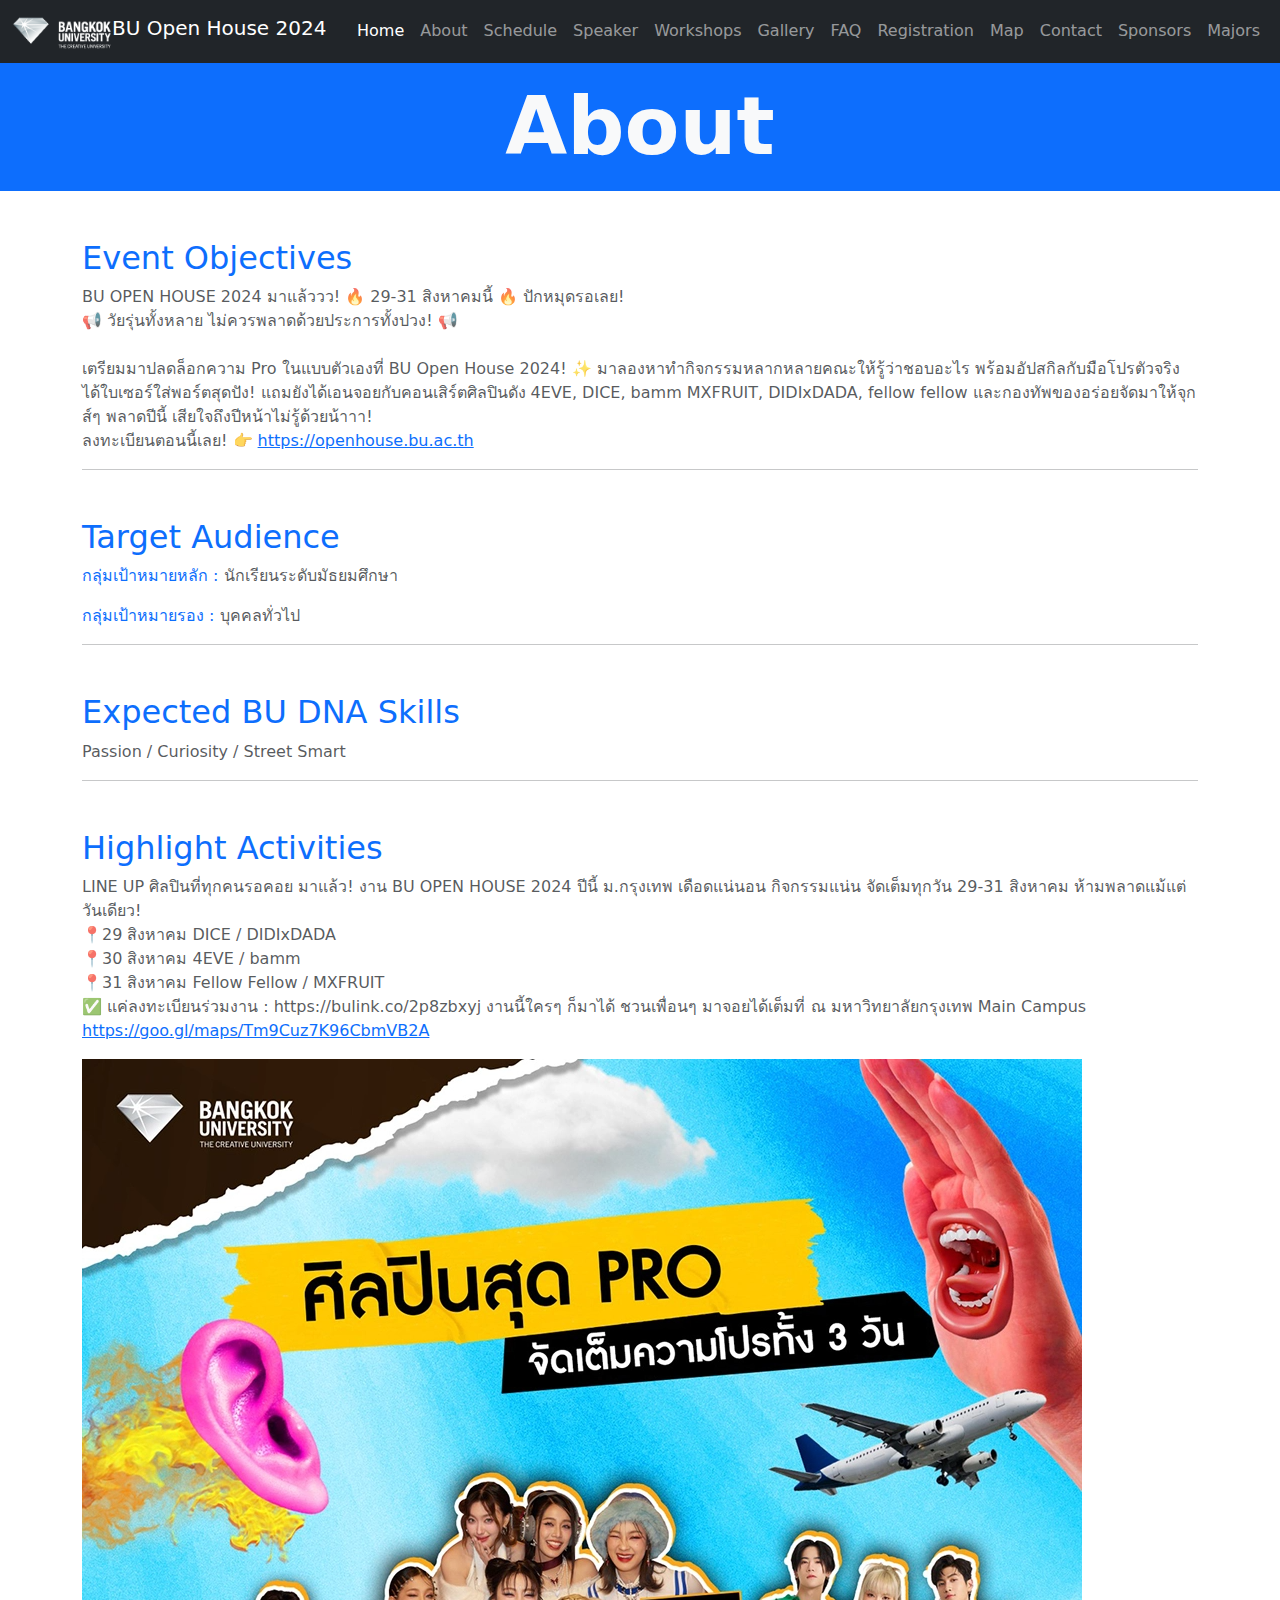
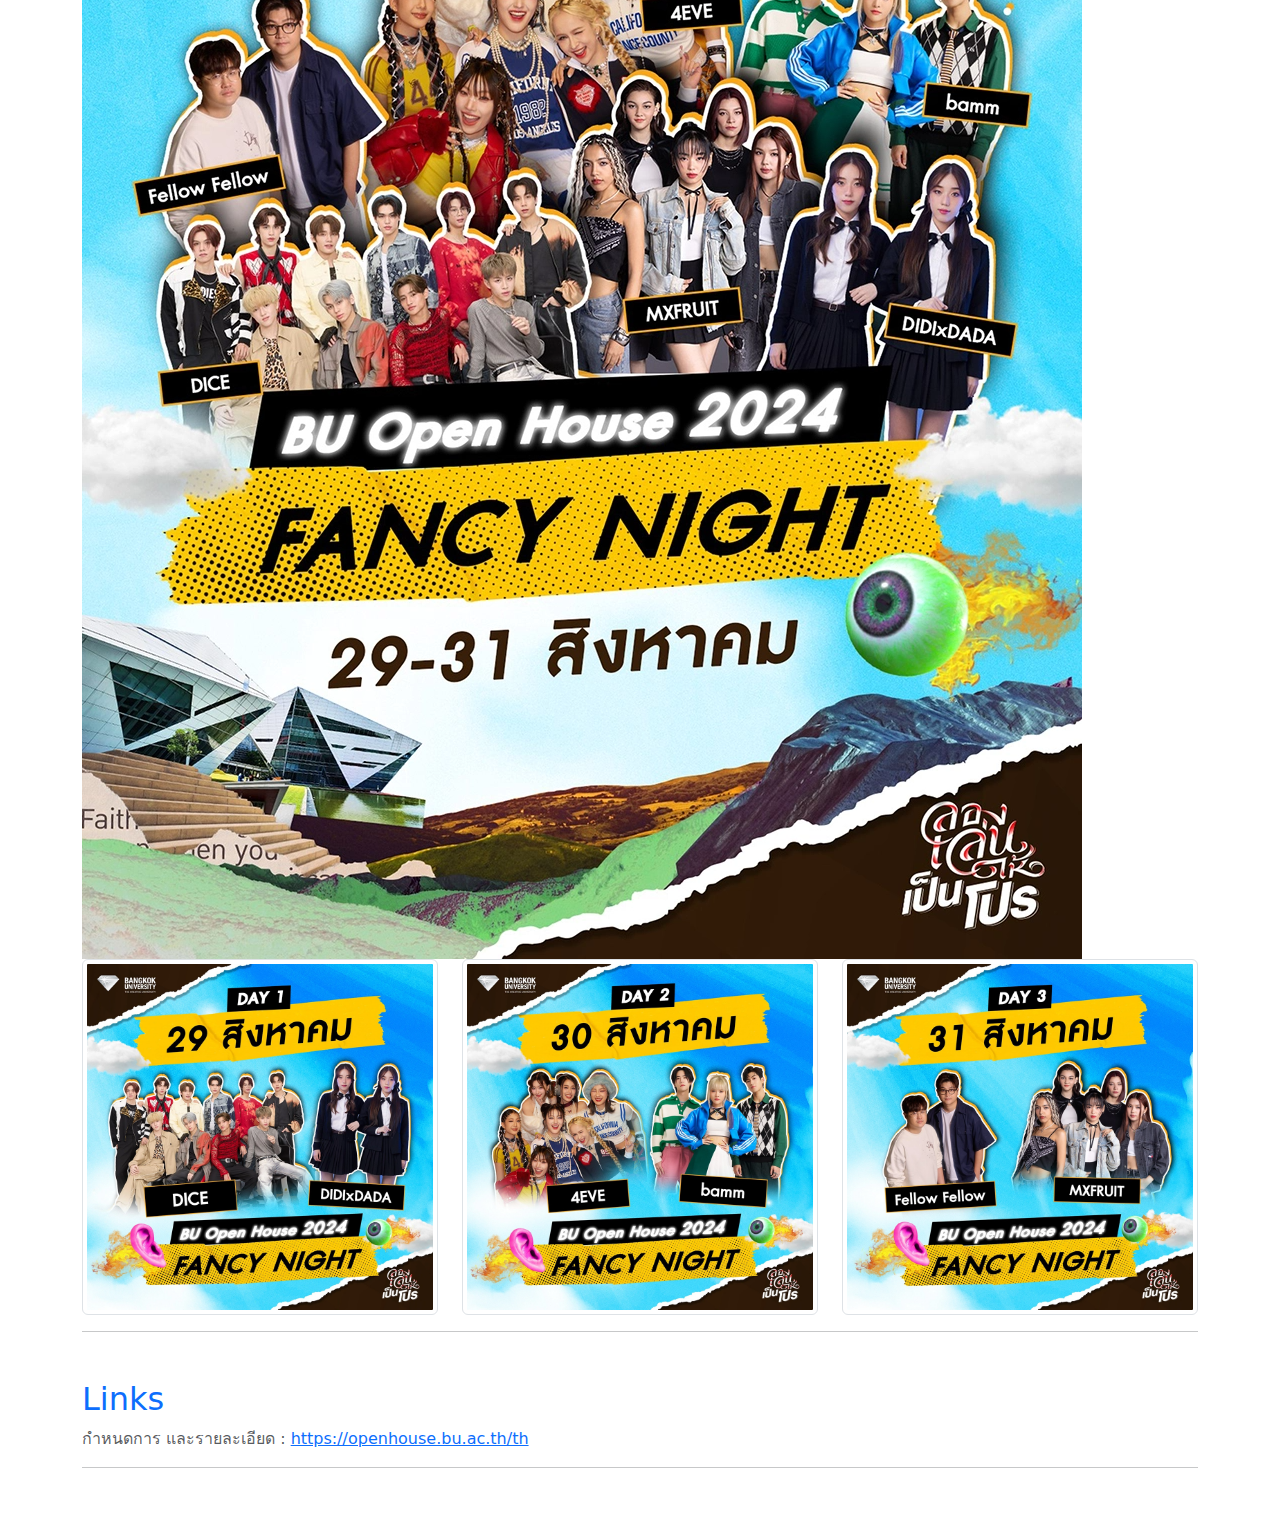
==== about.html @ 358dcdcd "finished!" ====
<!DOCTYPE html>
<html lang="en">

<head>
  <meta charset="utf-8" />
  <meta name="viewport" content="width=device-width, initial-scale=1" />
  <title>About</title>
  <link href="https://cdn.jsdelivr.net/npm/bootstrap@5.3.3/dist/css/bootstrap.min.css" rel="stylesheet"
    integrity="sha384-QWTKZyjpPEjISv5WaRU9OFeRpok6YctnYmDr5pNlyT2bRjXh0JMhjY6hW+ALEwIH" crossorigin="anonymous" />
</head>
<body">
  <script src="https://cdn.jsdelivr.net/npm/bootstrap@5.3.3/dist/js/bootstrap.bundle.min.js"
    integrity="sha384-YvpcrYf0tY3lHB60NNkmXc5s9fDVZLESaAA55NDzOxhy9GkcIdslK1eN7N6jIeHz"
    crossorigin="anonymous"></script>

  <!-- Navbar -->
  <nav class="navbar navbar-expand-lg navbar-dark bg-dark sticky-top">
    <div class="container-fluid">
      <a class="navbar-brand" href="index.html">
        <img src="Images/logo_bu.png" alt="Logo" width="100" class="d-inline-block align-text-top" />BU Open House
        2024</a>
      <button class="navbar-toggler" type="button" data-bs-toggle="collapse" data-bs-target="#navbarNav"
        aria-controls="navbarNav" aria-expanded="false" aria-label="Toggle navigation">
        <span class="navbar-toggler-icon"></span>
      </button>
      <div class="collapse navbar-collapse" id="navbarNav">
        <ul class="navbar-nav ms-auto">
          <li class="nav-item">
            <a class="nav-link active" href="index.html">Home</a>
          </li>
          <li class="nav-item">
            <a class="nav-link" href="about.html">About</a>
          </li>
          <li class="nav-item">
            <a class="nav-link" href="schedu_page.html">Schedule</a>
          </li>
          <li class="nav-item">
            <a class="nav-link" href="Speaker.html">Speaker</a>
          </li>
          <li class="nav-item">
            <a class="nav-link" href="workshops.html">Workshops</a>
          </li>
          <li class="nav-item">
            <a class="nav-link" href="gallery_page.html">Gallery</a>
          </li>
          <li class="nav-item">
            <a class="nav-link" href="FAQ.html">FAQ</a>
          </li>
          <li class="nav-item">
            <a class="nav-link" href="Registration.html">Registration</a>
          </li>
          <li class="nav-item">
            <a class="nav-link" href="map_page.html">Map</a>
          </li>
          <li class="nav-item">
            <a class="nav-link" href="contact.html">Contact</a>
          </li>
          <li class="nav-item">
            <a class="nav-link" href="spon_page.html">Sponsors</a>
          </li>
          <li class="nav-item">
            <a class="nav-link" href="Major.html">Majors</a>
          </li>
        </ul>
      </div>
    </div>
  </nav>

  <!-- Header -->
  <header class="text-center">
    <div class="container-fluid bg-primary">
      <h1 class="display-1 fw-bold p-3 text-light">About</h1>
    </div>
  </header>

  <!-- Event Objectives Section -->
  <section class="container my-5">
    <h2 class="text-primary">Event Objectives</h2>
    <p class="text-muted">
      BU OPEN HOUSE 2024 มาแล้ววว! 🔥 29-31 สิงหาคมนี้ 🔥 ปักหมุดรอเลย!<br>
      📢 วัยรุ่นทั้งหลาย ไม่ควรพลาดด้วยประการทั้งปวง! 📢
      <br><br>
      เตรียมมาปลดล็อกความ Pro ในแบบตัวเองที่ BU Open House 2024! ✨
      มาลองหาทำกิจกรรมหลากหลายคณะให้รู้ว่าชอบอะไร พร้อมอัปสกิลกับมือโปรตัวจริง ได้ใบเซอร์ใส่พอร์ตสุดปัง!
      แถมยังได้เอนจอยกับคอนเสิร์ตศิลปินดัง 4EVE, DICE, bamm MXFRUIT, DIDIxDADA, fellow fellow
      และกองทัพของอร่อยจัดมาให้จุกส์ๆ
      พลาดปีนี้ เสียใจถึงปีหน้าไม่รู้ด้วยน้าาา! <br>ลงทะเบียนตอนนี้เลย! 👉 <a
        href="https://openhouse.bu.ac.th">https://openhouse.bu.ac.th</a>
    </p>
    <hr>
  </section>
  <!-- Target Audience Section -->
  <section class="container my-5">
    <h2 class="text-primary">Target Audience</h2>
    <p class="text-primary">กลุ่มเป้าหมายหลัก :<span class="text-muted"> นักเรียนระดับมัธยมศึกษา</span></p>
    <p class="text-primary">กลุ่มเป้าหมายรอง :<span class="text-muted"> บุคคลทั่วไป</span></p>
    <hr>
  </section>

  <!-- Expected BU DNA Skills Section -->
  <section class="container my-5">
    <h2 class="text-primary">Expected BU DNA Skills</h2>
    <p class="text-muted">Passion / Curiosity / Street Smart</p>
    <hr>
  </section>

  <!-- Highlight Activities Section -->
  <section class="container my-5">
    <h2 class="text-primary">Highlight Activities</h2>
    <p class="text-muted">LINE UP ศิลปินที่ทุกคนรอคอย มาแล้ว! งาน BU OPEN HOUSE 2024 ปีนี้ ม.กรุงเทพ เดือดแน่นอน
      กิจกรรมแน่น จัดเต็มทุกวัน 29-31 สิงหาคม ห้ามพลาดแม้แต่วันเดียว!
      <br>📍29 สิงหาคม DICE / DIDIxDADA
      <br>📍30 สิงหาคม 4EVE / bamm
      <br>📍31 สิงหาคม Fellow Fellow / MXFRUIT
      <br>✅ แค่ลงทะเบียนร่วมงาน : https://bulink.co/2p8zbxyj
      งานนี้ใครๆ ก็มาได้ ชวนเพื่อนๆ มาจอยได้เต็มที่
      ณ มหาวิทยาลัยกรุงเทพ Main Campus
      <a href="https://goo.gl/maps/Tm9Cuz7K96CbmVB2A">https://goo.gl/maps/Tm9Cuz7K96CbmVB2A</a>
    </p>
    <img src="Images/Con1.png" class="img-fluid">
    <div class="row">
      <div class="col">
        <img src="Images/Con2.png" class="img-thumbnail">
      </div>
      <div class="col">
        <img src="Images/Con3.png" class="img-thumbnail">
      </div>
      <div class="col">
        <img src="Images/Con4.png" class="img-thumbnail">
      </div>
    </div>
    <hr>
  </section>

  <!-- Link Section -->
  <section class="container my-5">
    <h2 class="text-primary">Links</h2>
    <p class="text-muted">กำหนดการ และรายละเอียด : <a
        href="https://openhouse.bu.ac.th/th">https://openhouse.bu.ac.th/th</a></p>
    <hr>
  </section>

  </body>

</html>
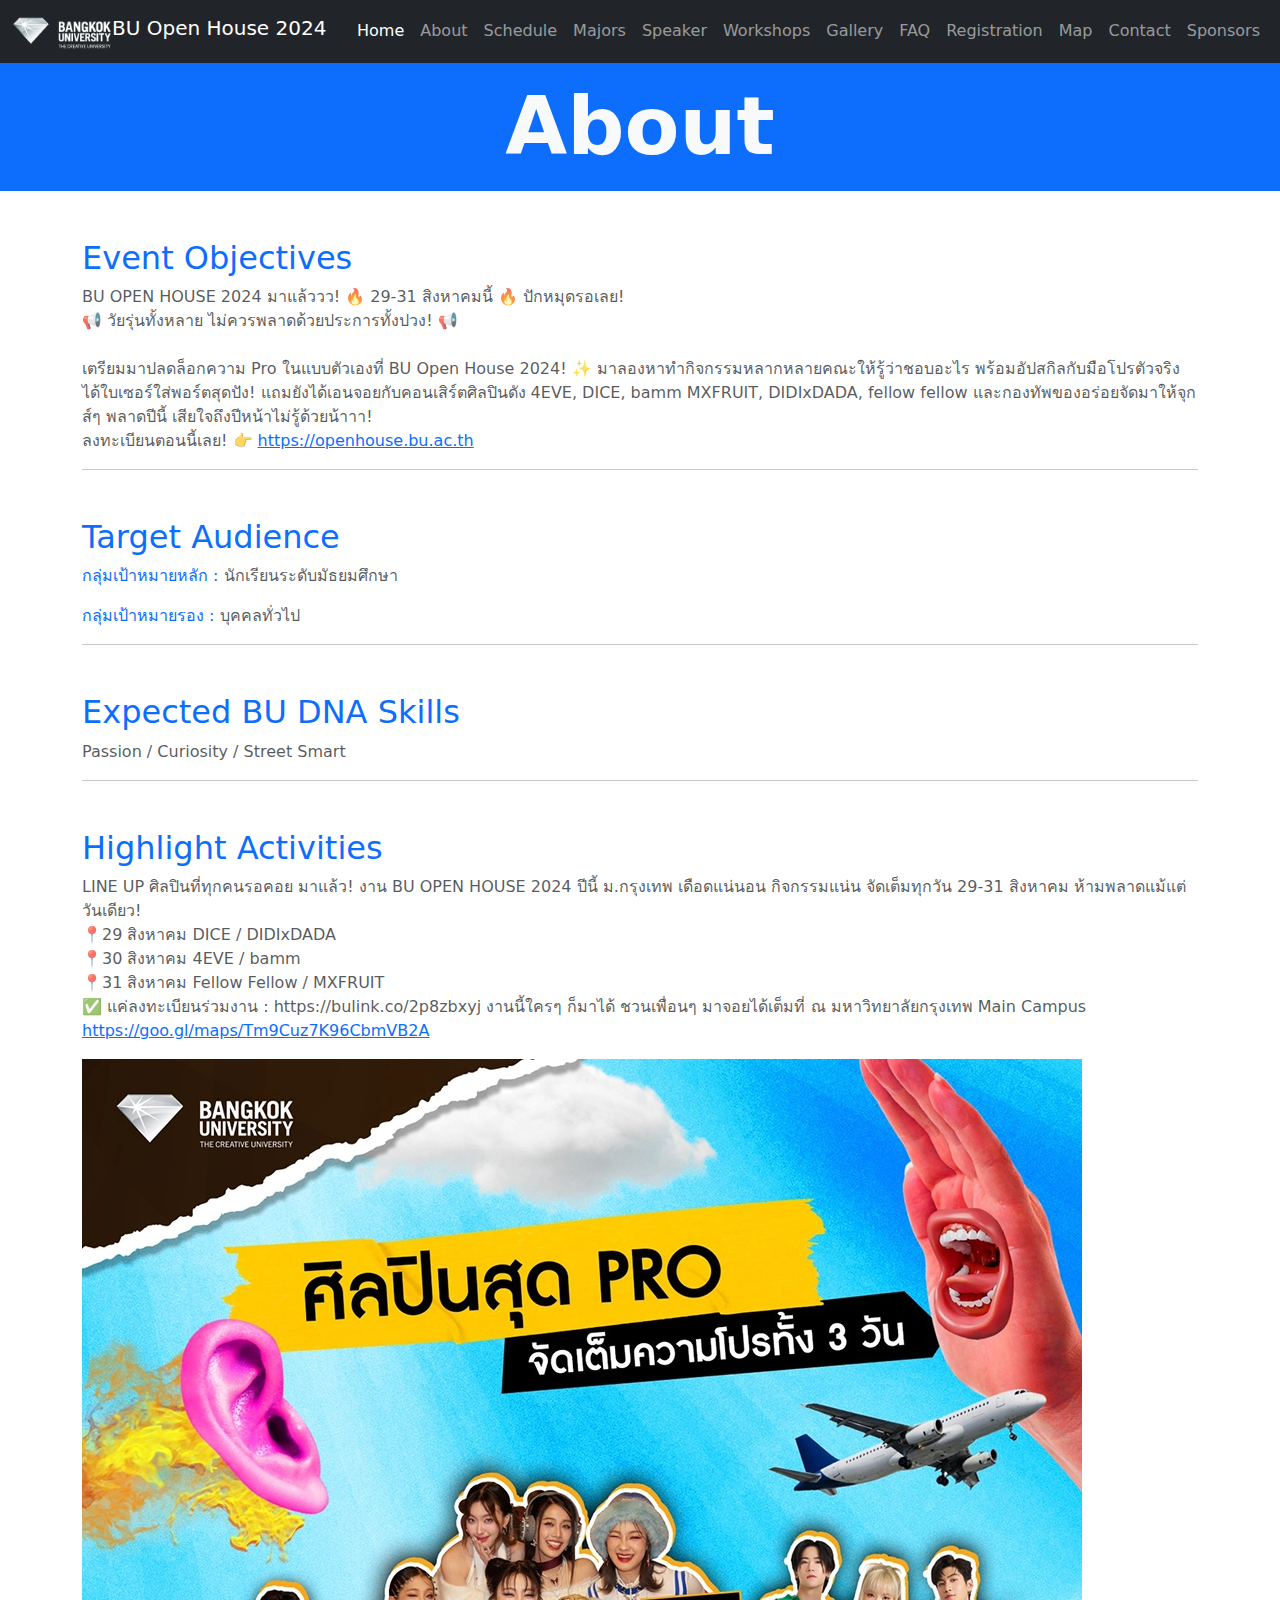
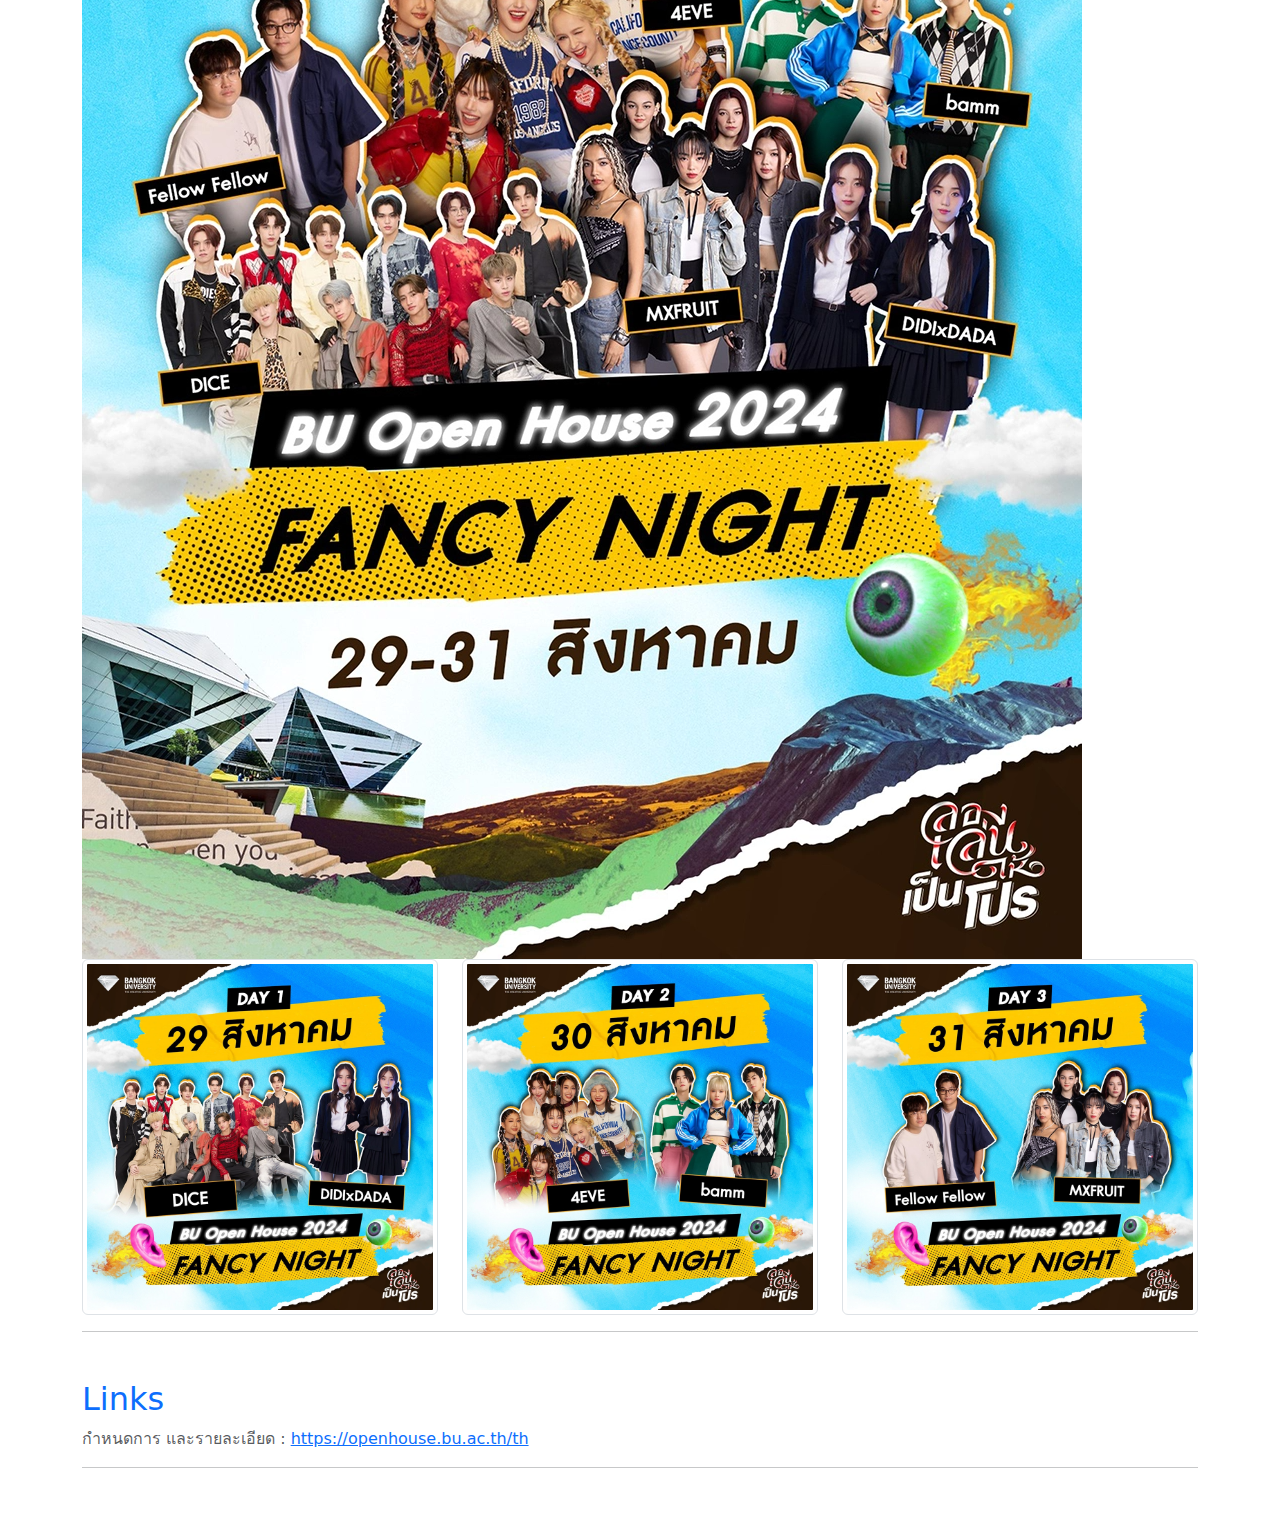
==== commit db8f8779: "last push!!! edit ReadMe" ====
--- a/about.html
+++ b/about.html
@@ -13,6 +13,7 @@
     integrity="sha384-YvpcrYf0tY3lHB60NNkmXc5s9fDVZLESaAA55NDzOxhy9GkcIdslK1eN7N6jIeHz"
     crossorigin="anonymous"></script>
 
+  <!-- Navbar -->
   <!-- Navbar -->
   <nav class="navbar navbar-expand-lg navbar-dark bg-dark sticky-top">
     <div class="container-fluid">
@@ -33,6 +34,9 @@
           </li>
           <li class="nav-item">
             <a class="nav-link" href="schedu_page.html">Schedule</a>
+          </li>
+          <li class="nav-item">
+            <a class="nav-link" href="Major.html">Majors</a>
           </li>
           <li class="nav-item">
             <a class="nav-link" href="Speaker.html">Speaker</a>
@@ -57,9 +61,6 @@
           </li>
           <li class="nav-item">
             <a class="nav-link" href="spon_page.html">Sponsors</a>
-          </li>
-          <li class="nav-item">
-            <a class="nav-link" href="Major.html">Majors</a>
           </li>
         </ul>
       </div>
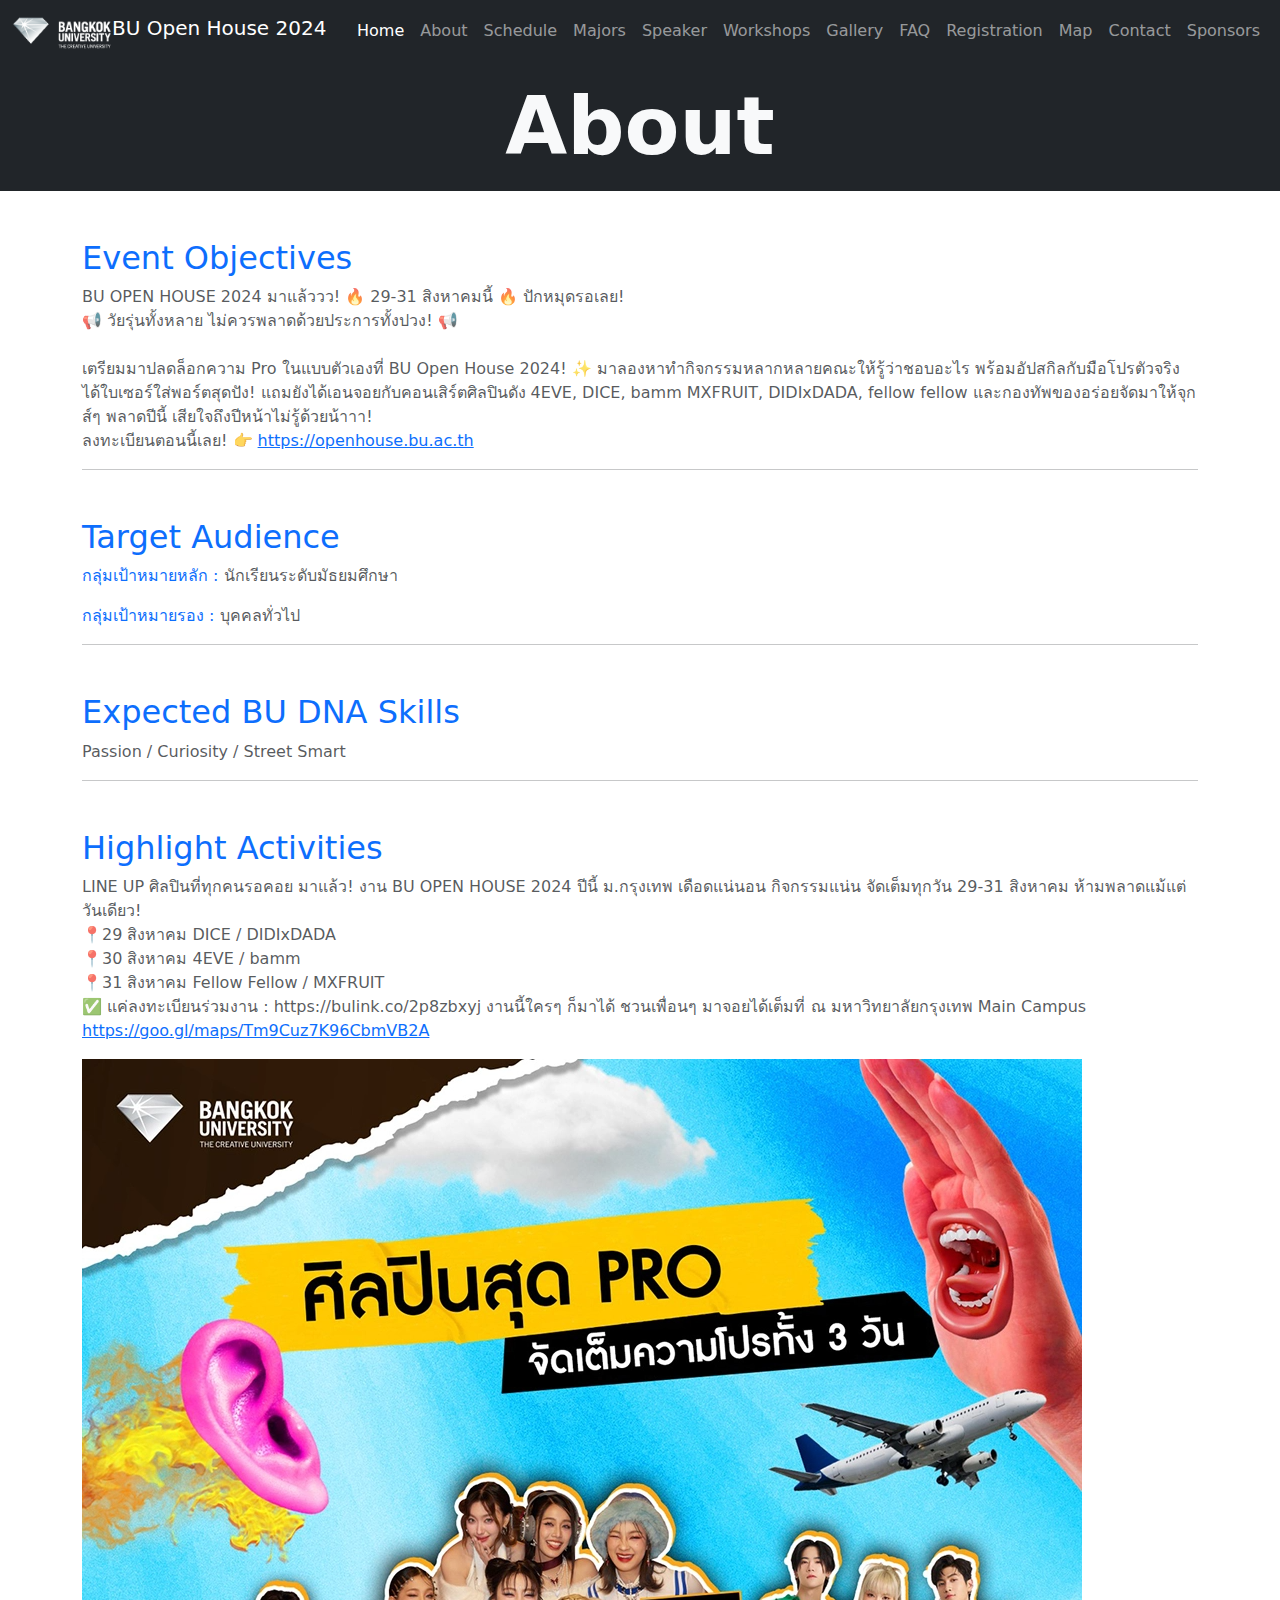
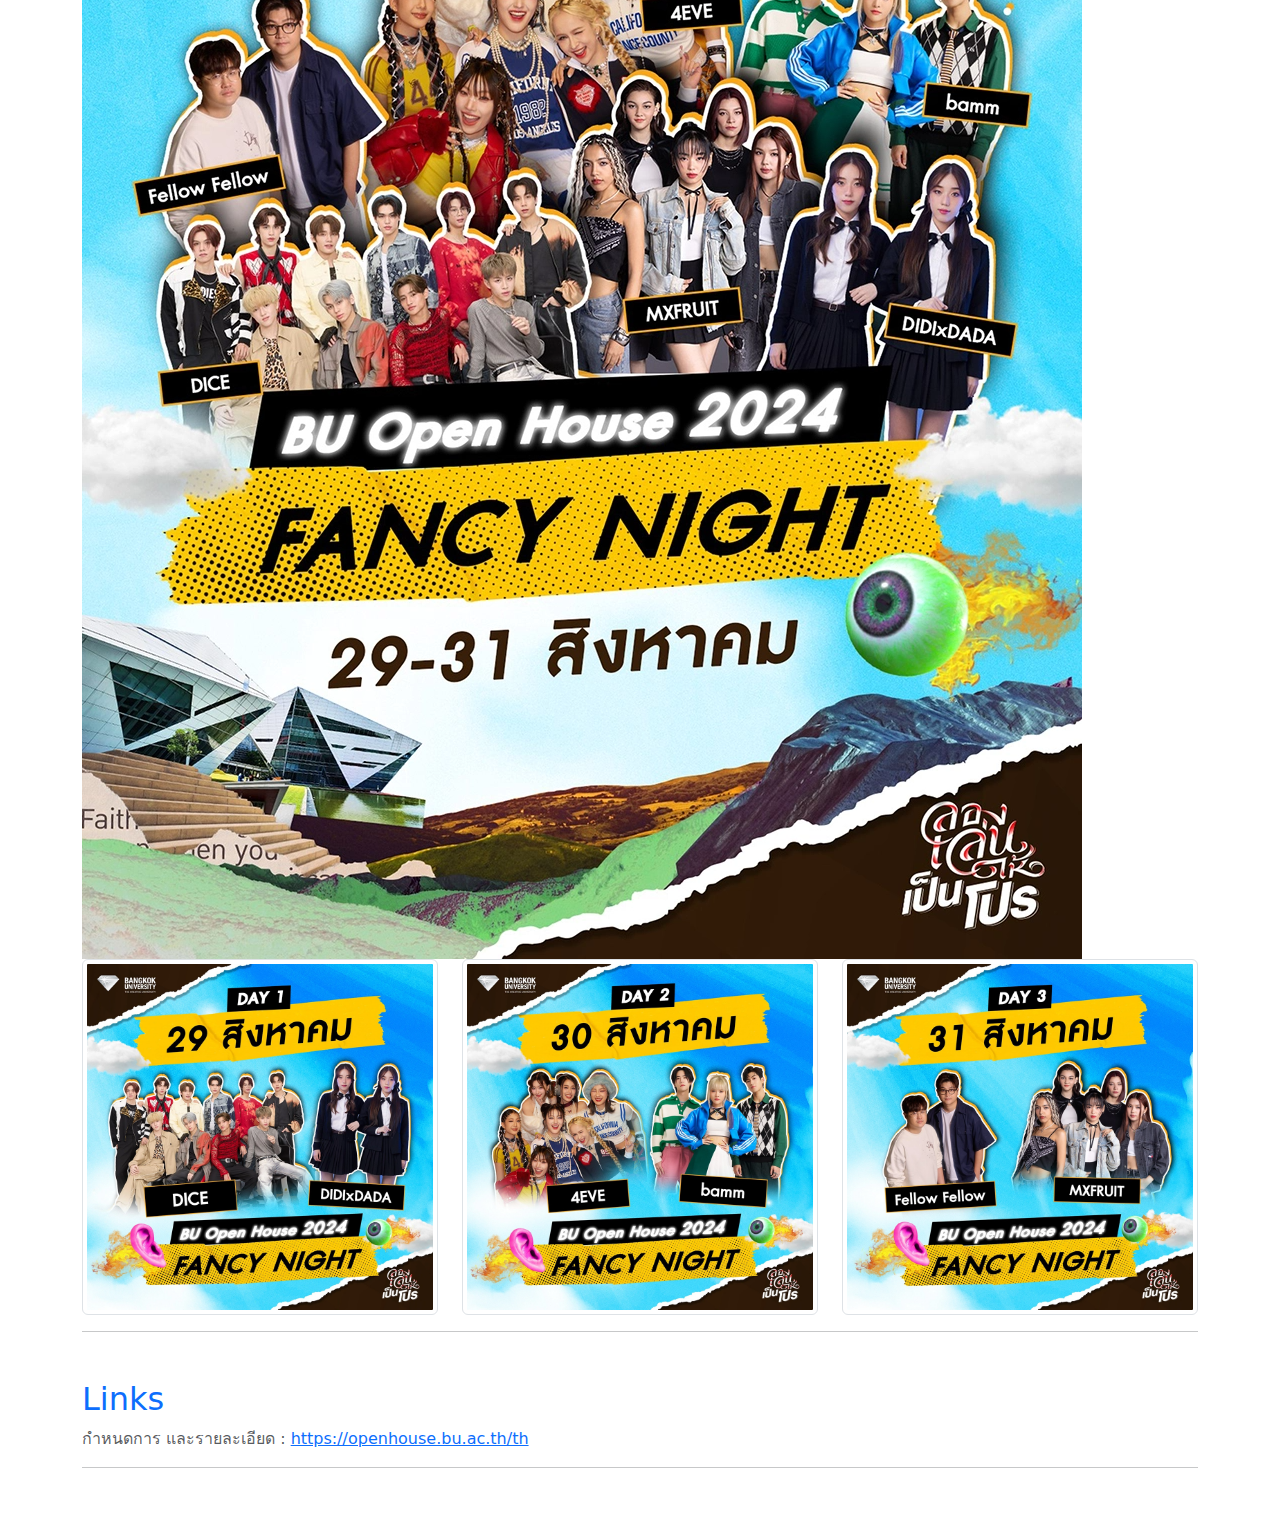
==== commit 33cda0e0: "change to dark-about contact" ====
--- a/about.html
+++ b/about.html
@@ -69,7 +69,7 @@
 
   <!-- Header -->
   <header class="text-center">
-    <div class="container-fluid bg-primary">
+    <div class="container-fluid bg-dark">
       <h1 class="display-1 fw-bold p-3 text-light">About</h1>
     </div>
   </header>
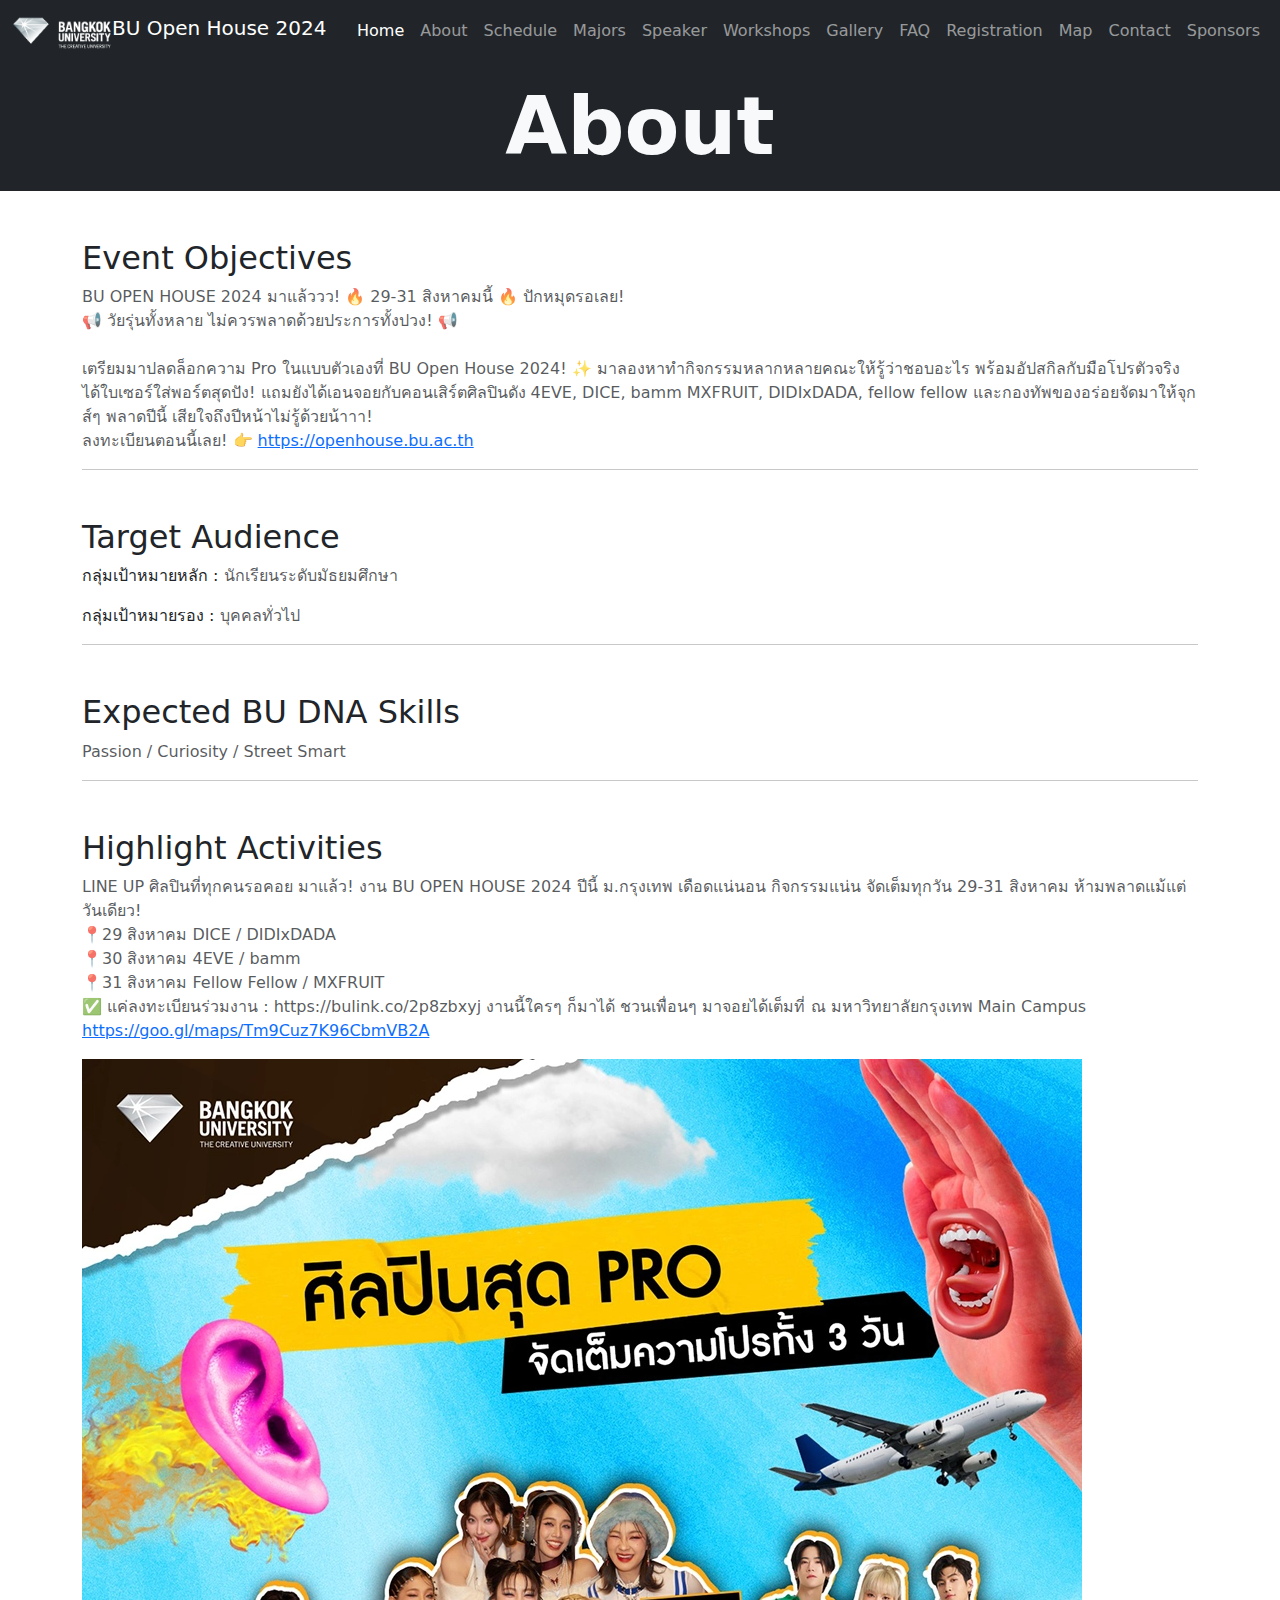
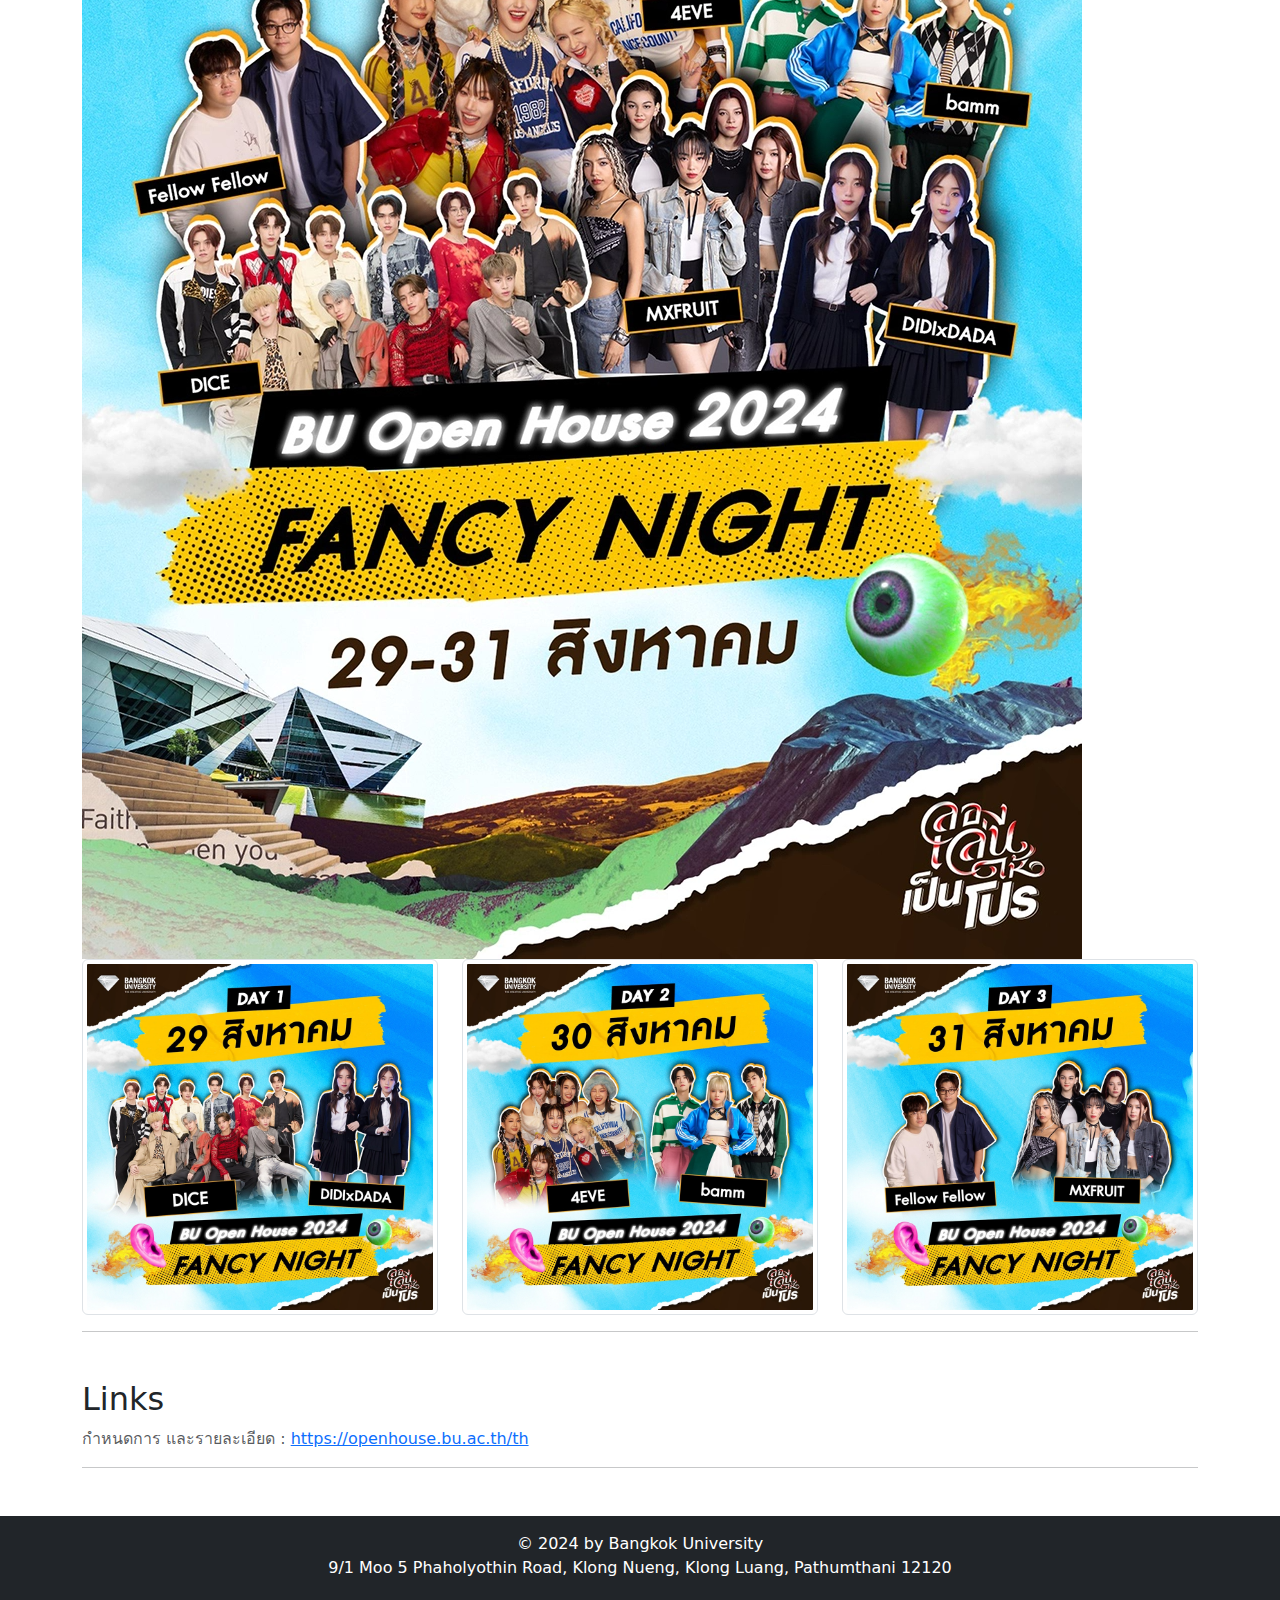
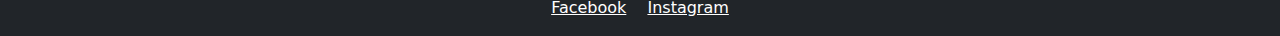
==== commit e493b4ed: "add all pages footer - dark theme" ====
--- a/about.html
+++ b/about.html
@@ -76,7 +76,7 @@
 
   <!-- Event Objectives Section -->
   <section class="container my-5">
-    <h2 class="text-primary">Event Objectives</h2>
+    <h2 class="text-dark">Event Objectives</h2>
     <p class="text-muted">
       BU OPEN HOUSE 2024 มาแล้ววว! 🔥 29-31 สิงหาคมนี้ 🔥 ปักหมุดรอเลย!<br>
       📢 วัยรุ่นทั้งหลาย ไม่ควรพลาดด้วยประการทั้งปวง! 📢
@@ -92,22 +92,22 @@
   </section>
   <!-- Target Audience Section -->
   <section class="container my-5">
-    <h2 class="text-primary">Target Audience</h2>
-    <p class="text-primary">กลุ่มเป้าหมายหลัก :<span class="text-muted"> นักเรียนระดับมัธยมศึกษา</span></p>
-    <p class="text-primary">กลุ่มเป้าหมายรอง :<span class="text-muted"> บุคคลทั่วไป</span></p>
+    <h2 class="text-dark">Target Audience</h2>
+    <p class="text-dark">กลุ่มเป้าหมายหลัก :<span class="text-muted"> นักเรียนระดับมัธยมศึกษา</span></p>
+    <p class="text-dark">กลุ่มเป้าหมายรอง :<span class="text-muted"> บุคคลทั่วไป</span></p>
     <hr>
   </section>
 
   <!-- Expected BU DNA Skills Section -->
   <section class="container my-5">
-    <h2 class="text-primary">Expected BU DNA Skills</h2>
+    <h2 class="text-dark">Expected BU DNA Skills</h2>
     <p class="text-muted">Passion / Curiosity / Street Smart</p>
     <hr>
   </section>
 
   <!-- Highlight Activities Section -->
   <section class="container my-5">
-    <h2 class="text-primary">Highlight Activities</h2>
+    <h2 class="text-dark">Highlight Activities</h2>
     <p class="text-muted">LINE UP ศิลปินที่ทุกคนรอคอย มาแล้ว! งาน BU OPEN HOUSE 2024 ปีนี้ ม.กรุงเทพ เดือดแน่นอน
       กิจกรรมแน่น จัดเต็มทุกวัน 29-31 สิงหาคม ห้ามพลาดแม้แต่วันเดียว!
       <br>📍29 สิงหาคม DICE / DIDIxDADA
@@ -135,12 +135,23 @@
 
   <!-- Link Section -->
   <section class="container my-5">
-    <h2 class="text-primary">Links</h2>
+    <h2 class="text-dark">Links</h2>
     <p class="text-muted">กำหนดการ และรายละเอียด : <a
         href="https://openhouse.bu.ac.th/th">https://openhouse.bu.ac.th/th</a></p>
     <hr>
   </section>
-
+  <!-- Footer -->
+  <footer class="bg-dark text-white text-center py-3">
+    <p>
+      &copy; 2024 by Bangkok University<br>
+      9/1 Moo 5 Phaholyothin Road, Klong Nueng, Klong Luang, Pathumthani 12120
+    </p>
+    <div>
+      <a href="https://www.facebook.com/bangkokuniversity" target="_blank" class="text-white me-3">Facebook</a>
+      <a href="https://www.instagram.com/bangkok_bu/" target="_blank" class="text-white">Instagram</a>
+    </div>
+  </footer>
+  </body>
   </body>
 
 </html>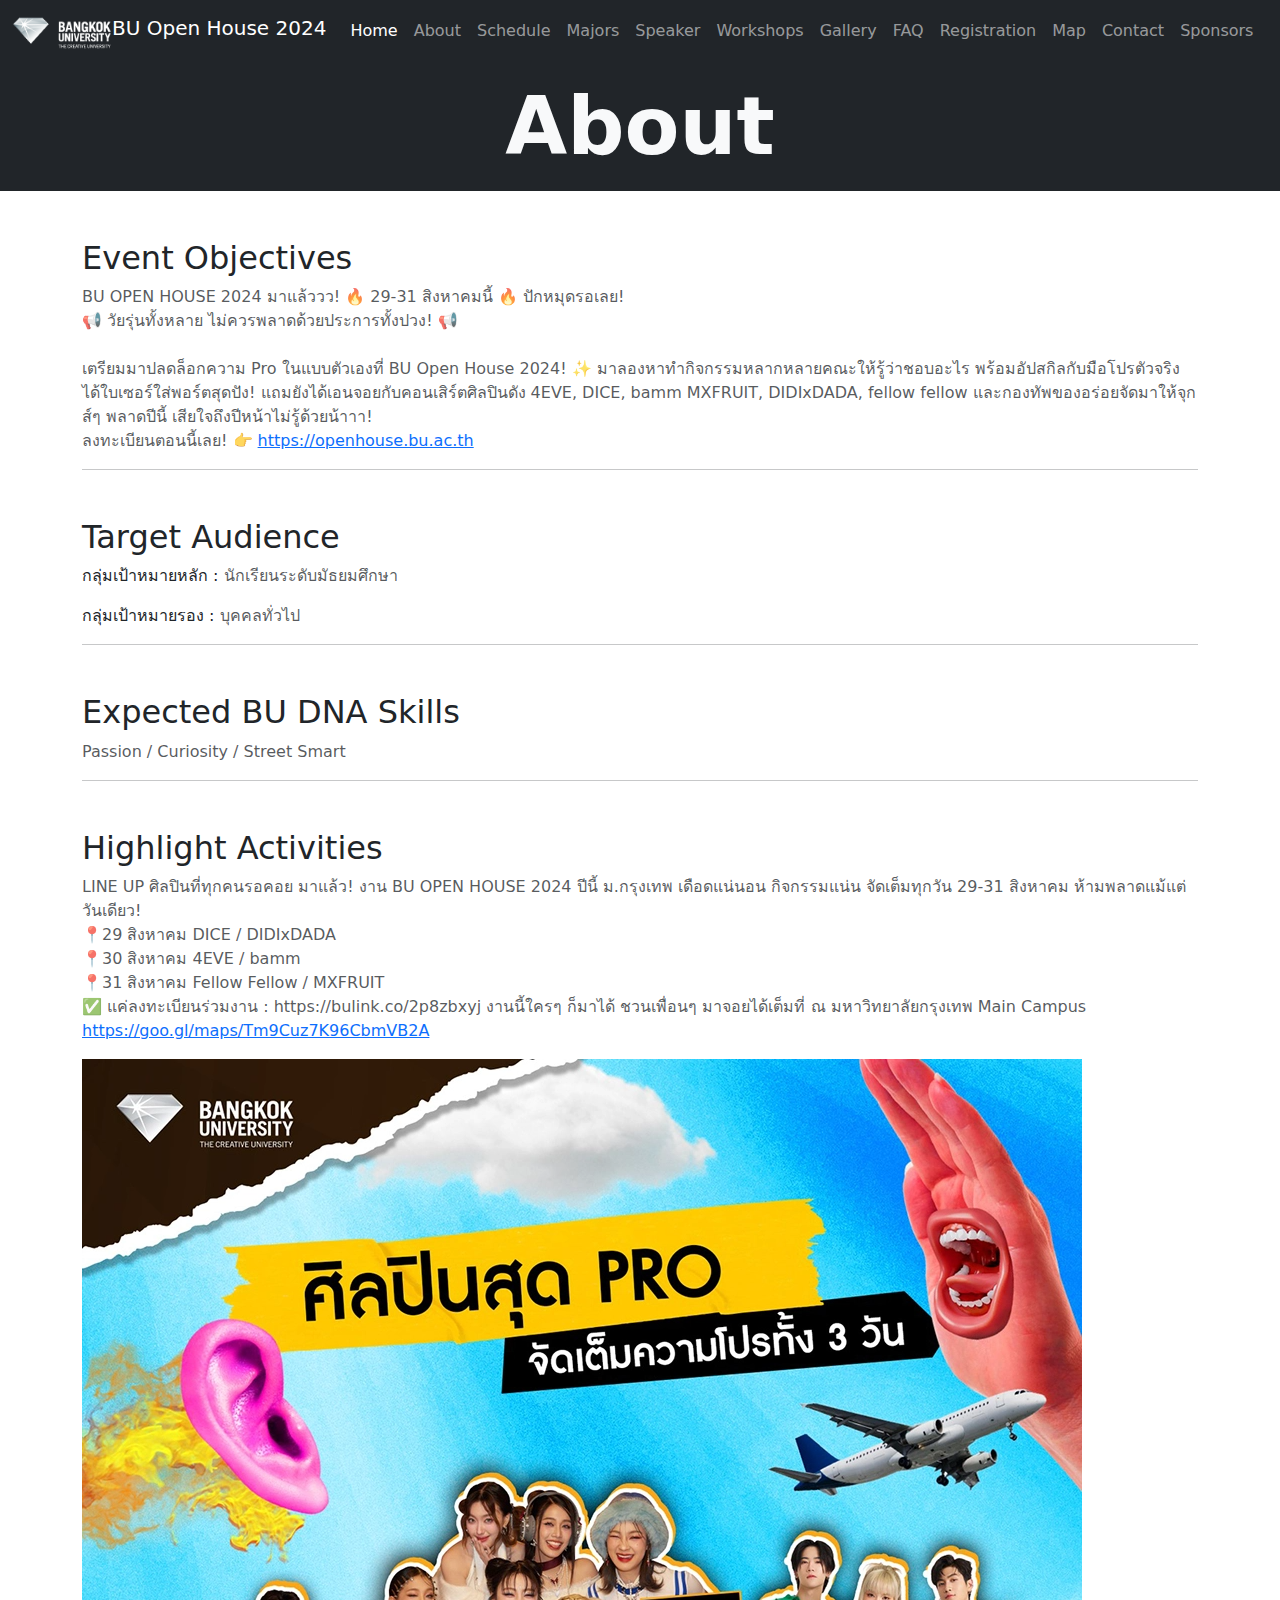
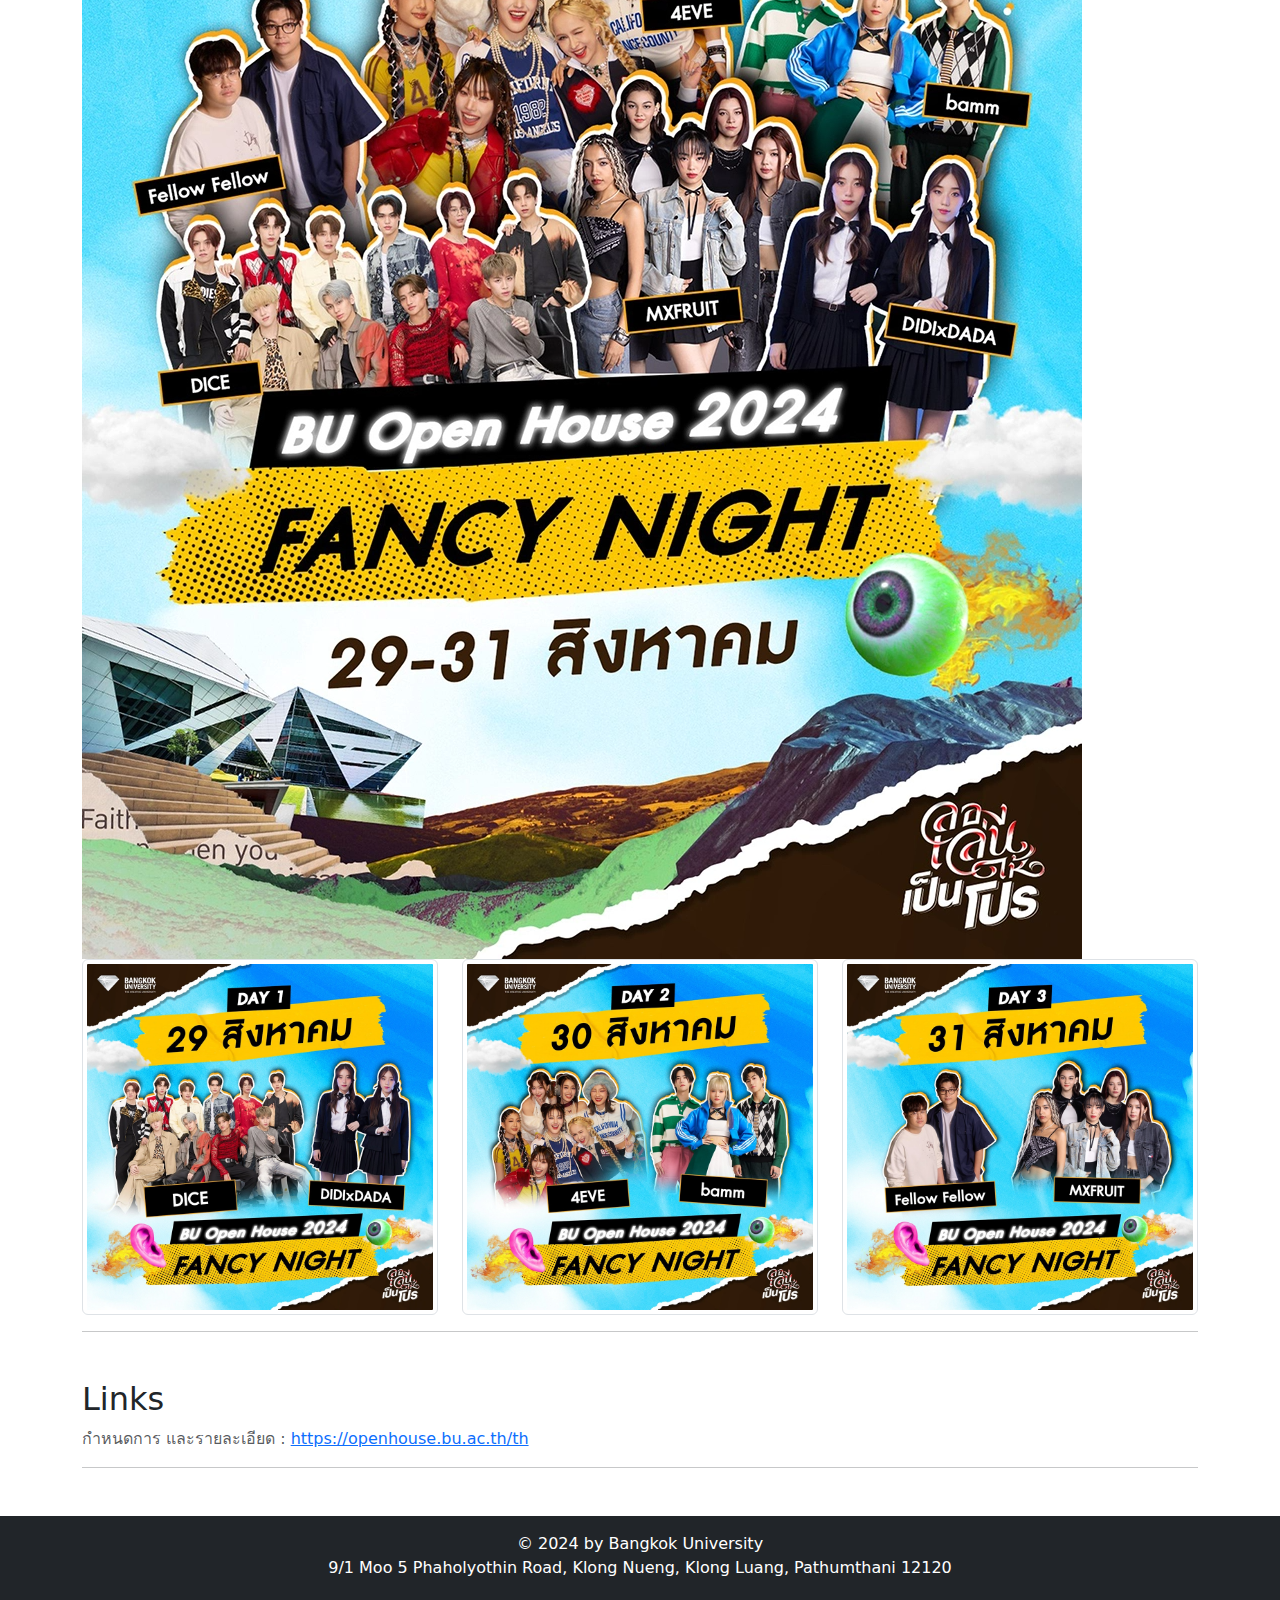
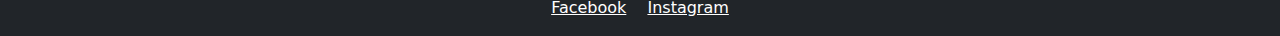
==== commit f800a53d: "edit navbar all pages" ====
--- a/about.html
+++ b/about.html
@@ -25,7 +25,7 @@
         <span class="navbar-toggler-icon"></span>
       </button>
       <div class="collapse navbar-collapse" id="navbarNav">
-        <ul class="navbar-nav ms-auto">
+        <ul class="navbar-nav">
           <li class="nav-item">
             <a class="nav-link active" href="index.html">Home</a>
           </li>
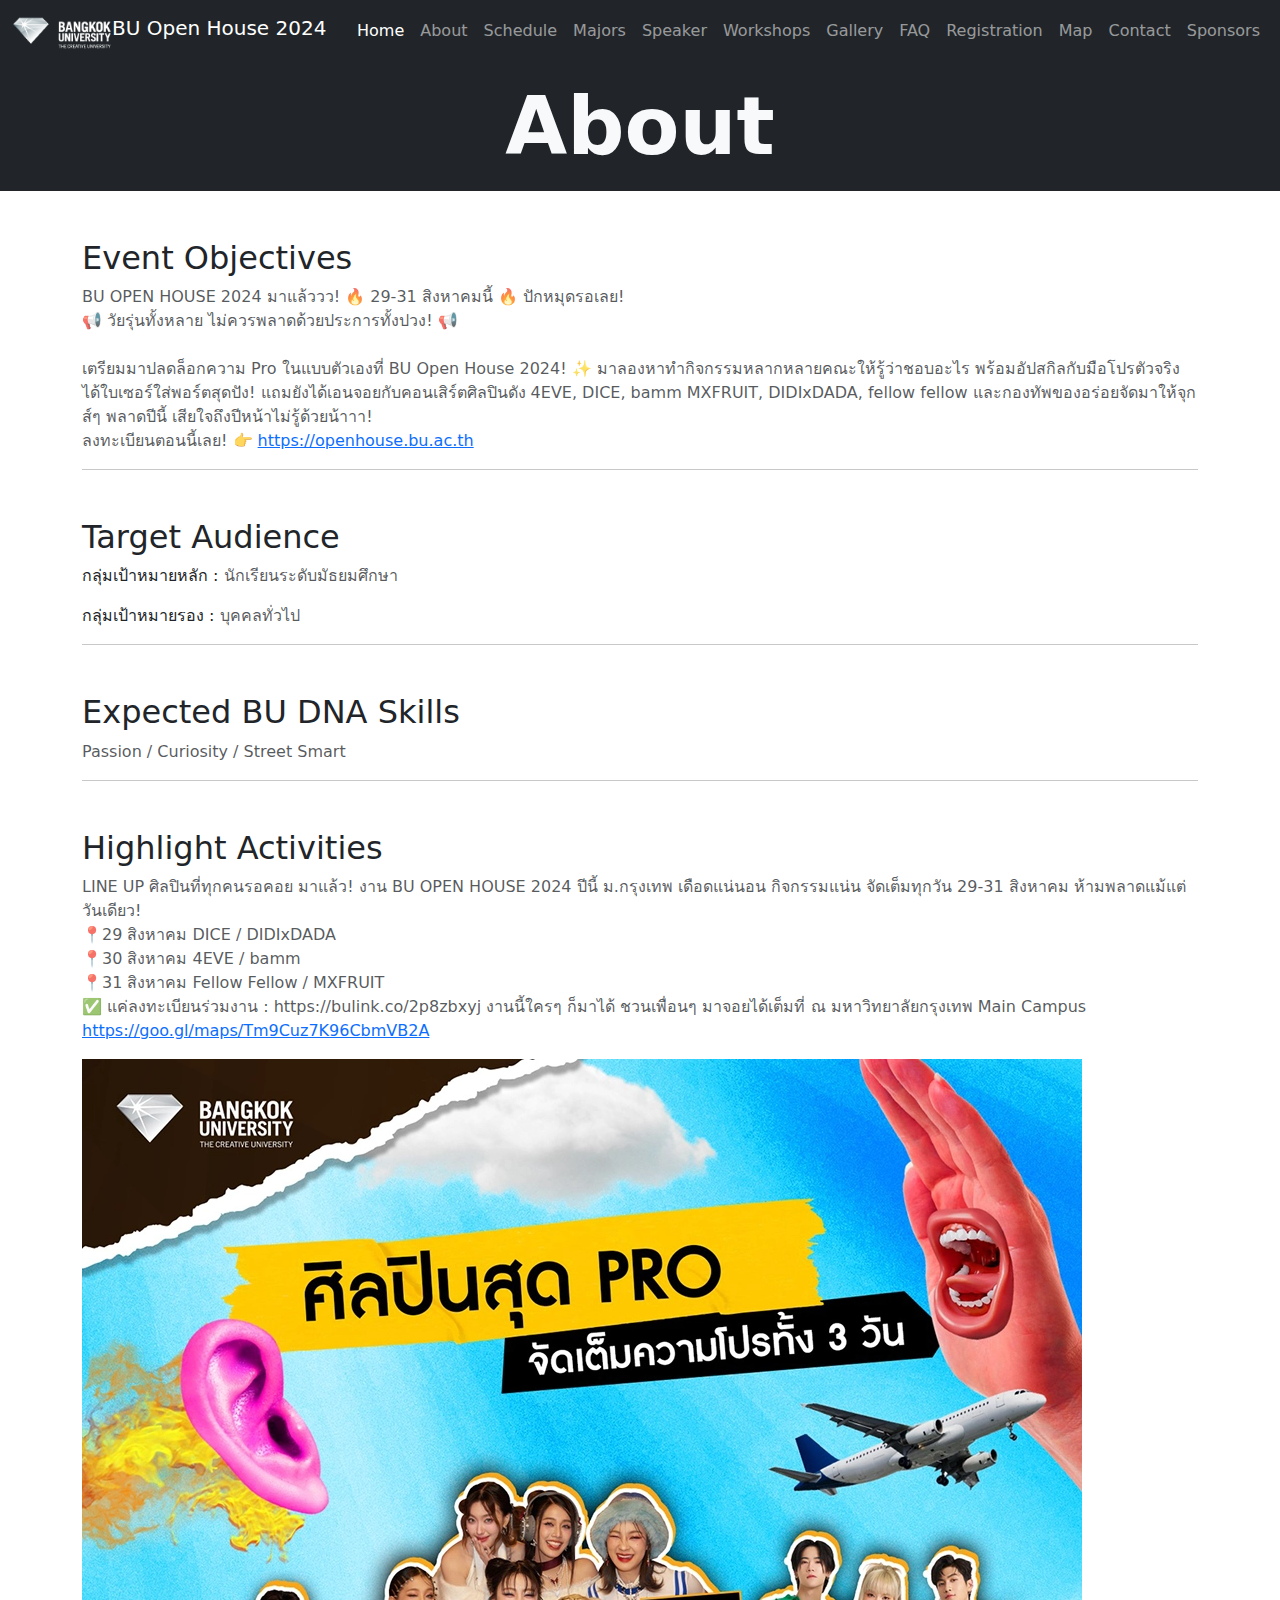
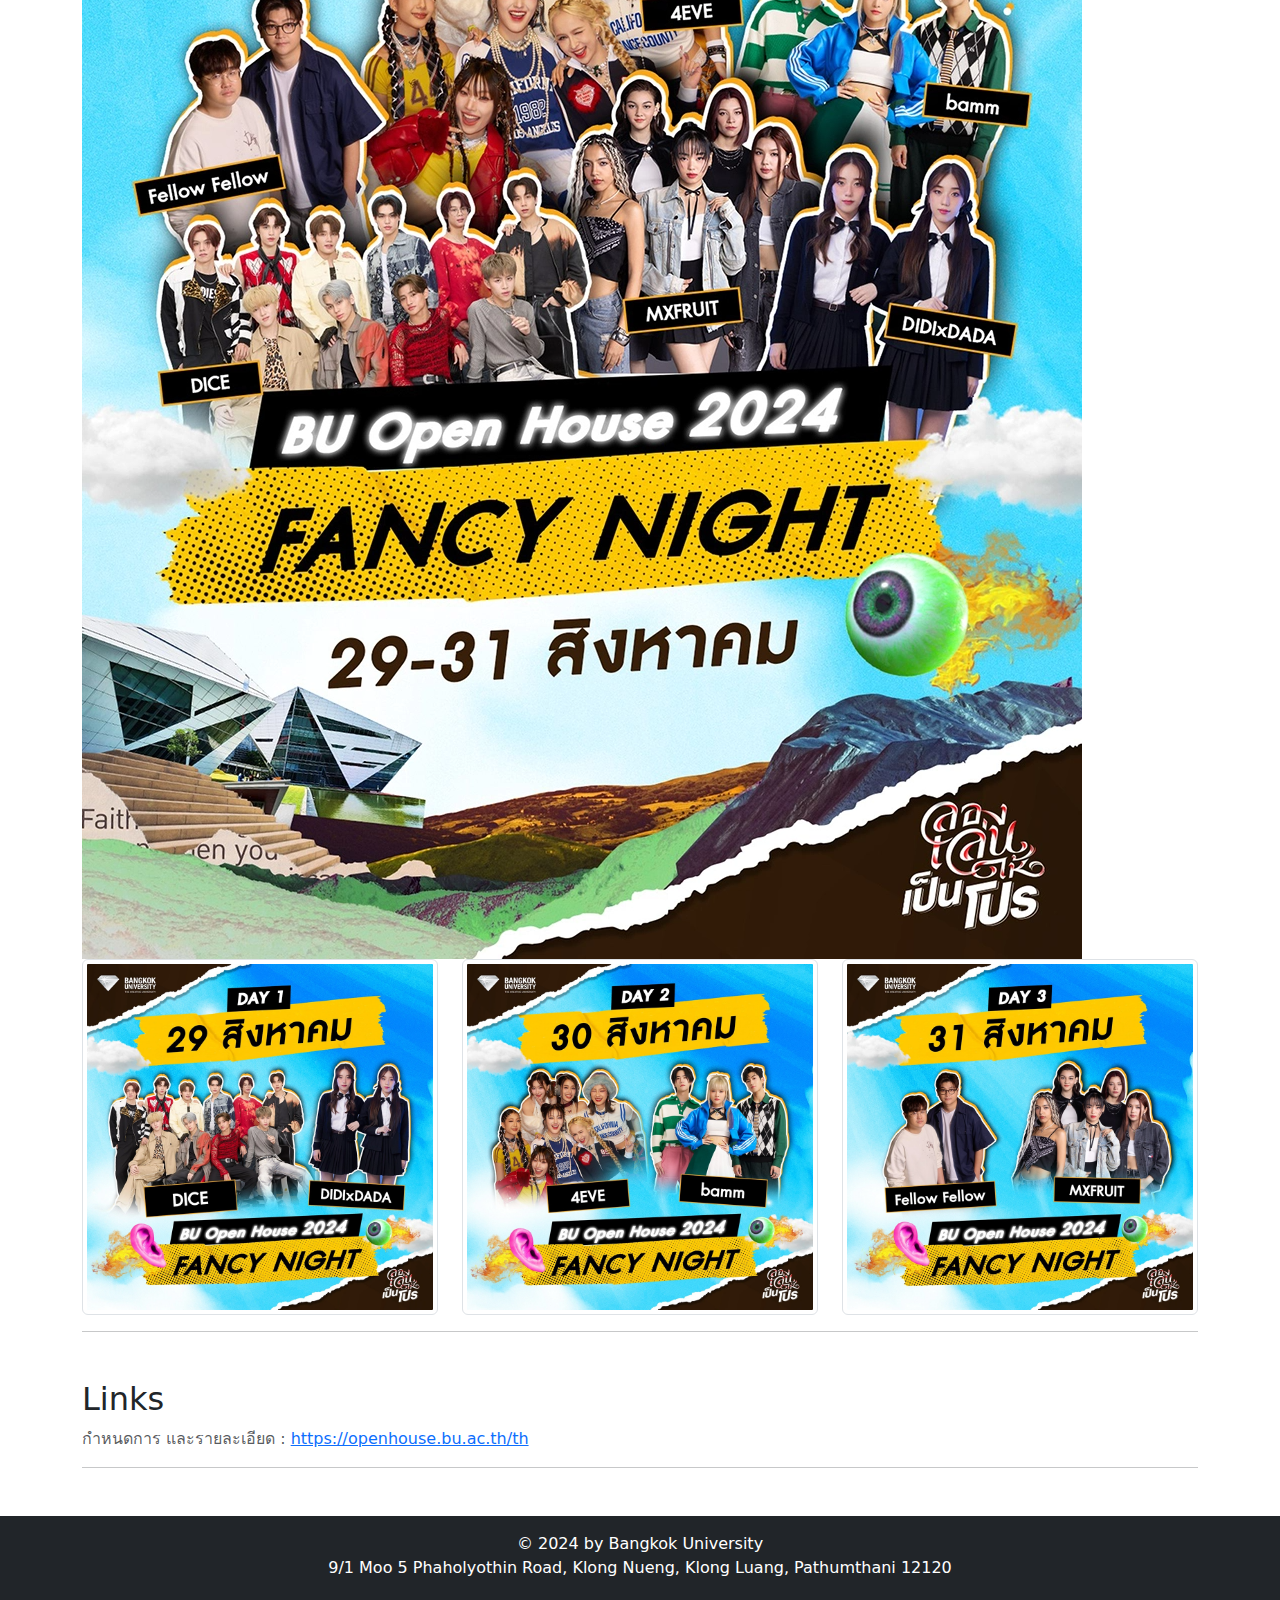
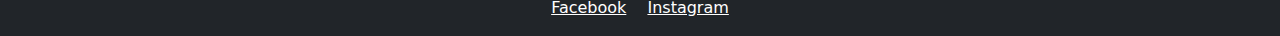
==== commit 46da624d: "<ul class="navbar-nav ms-auto">" ====
--- a/about.html
+++ b/about.html
@@ -25,7 +25,7 @@
         <span class="navbar-toggler-icon"></span>
       </button>
       <div class="collapse navbar-collapse" id="navbarNav">
-        <ul class="navbar-nav">
+        <ul class="navbar-nav ms-auto">
           <li class="nav-item">
             <a class="nav-link active" href="index.html">Home</a>
           </li>
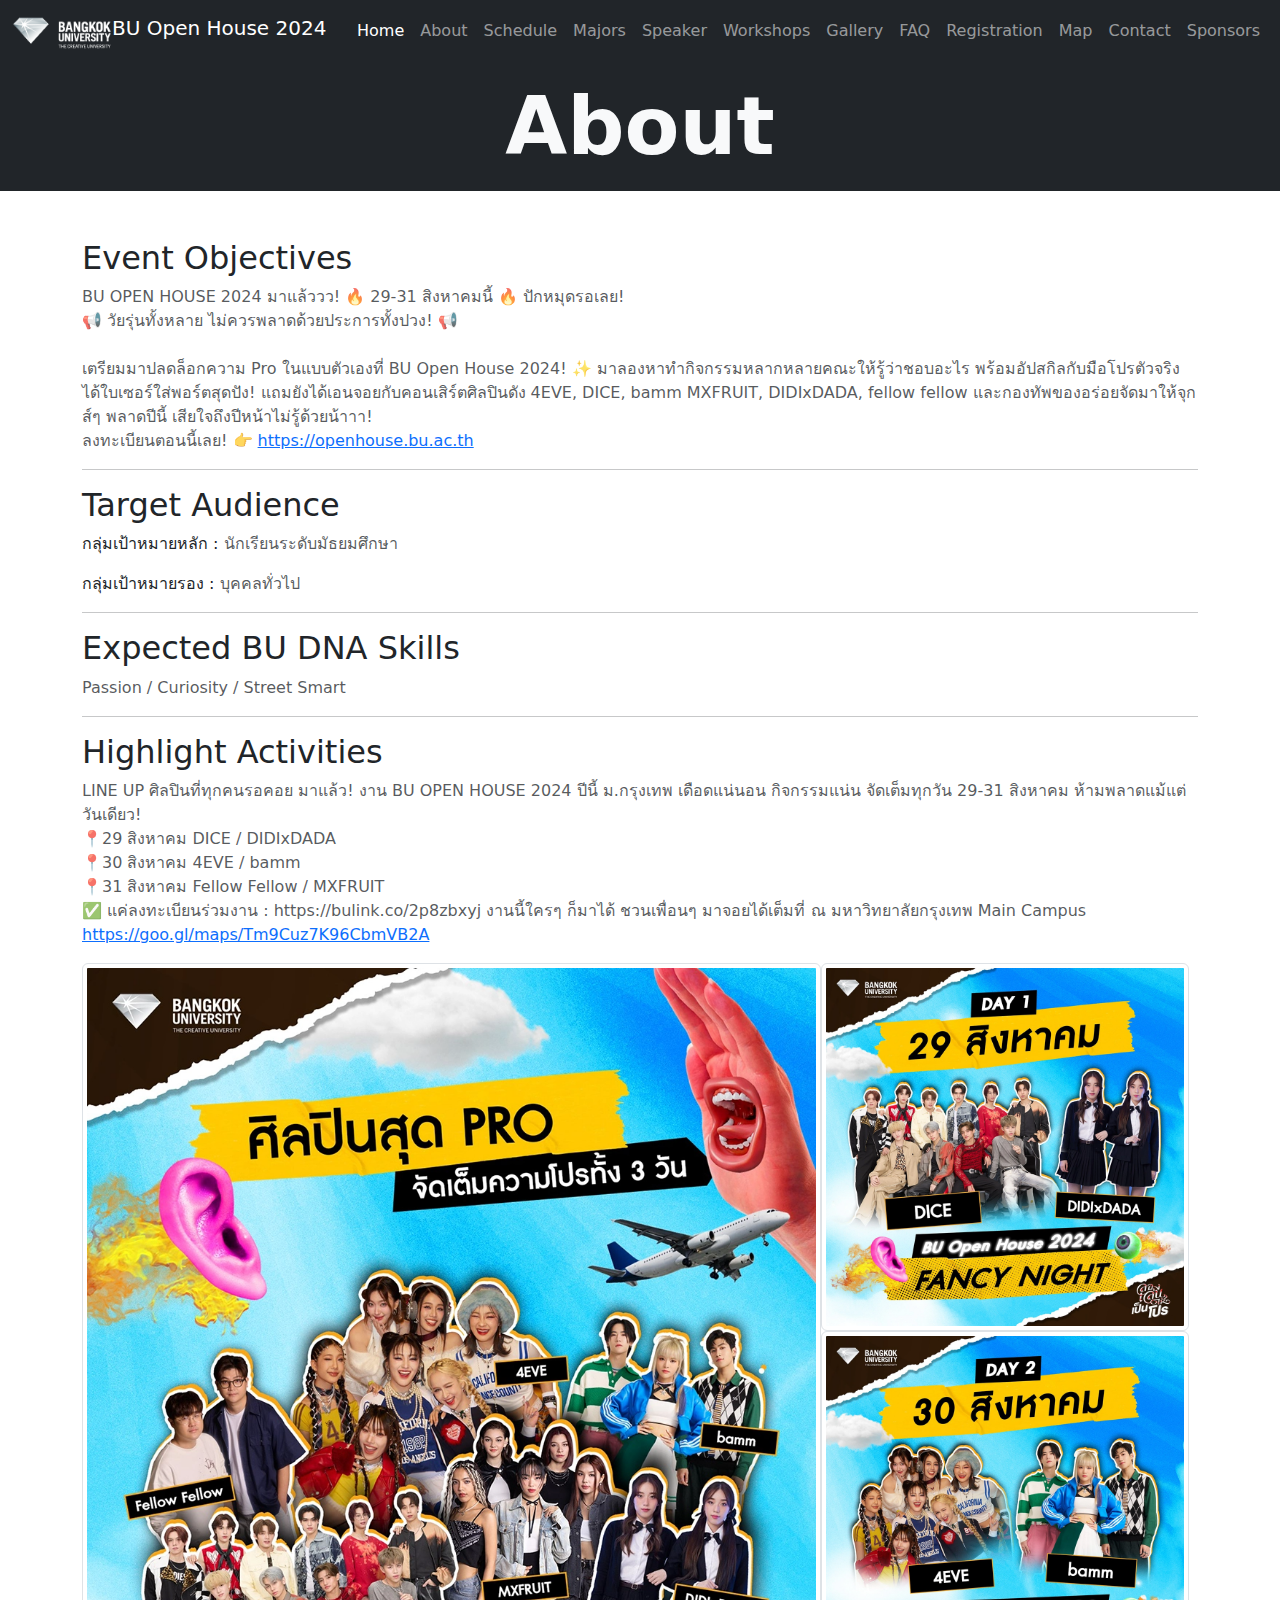
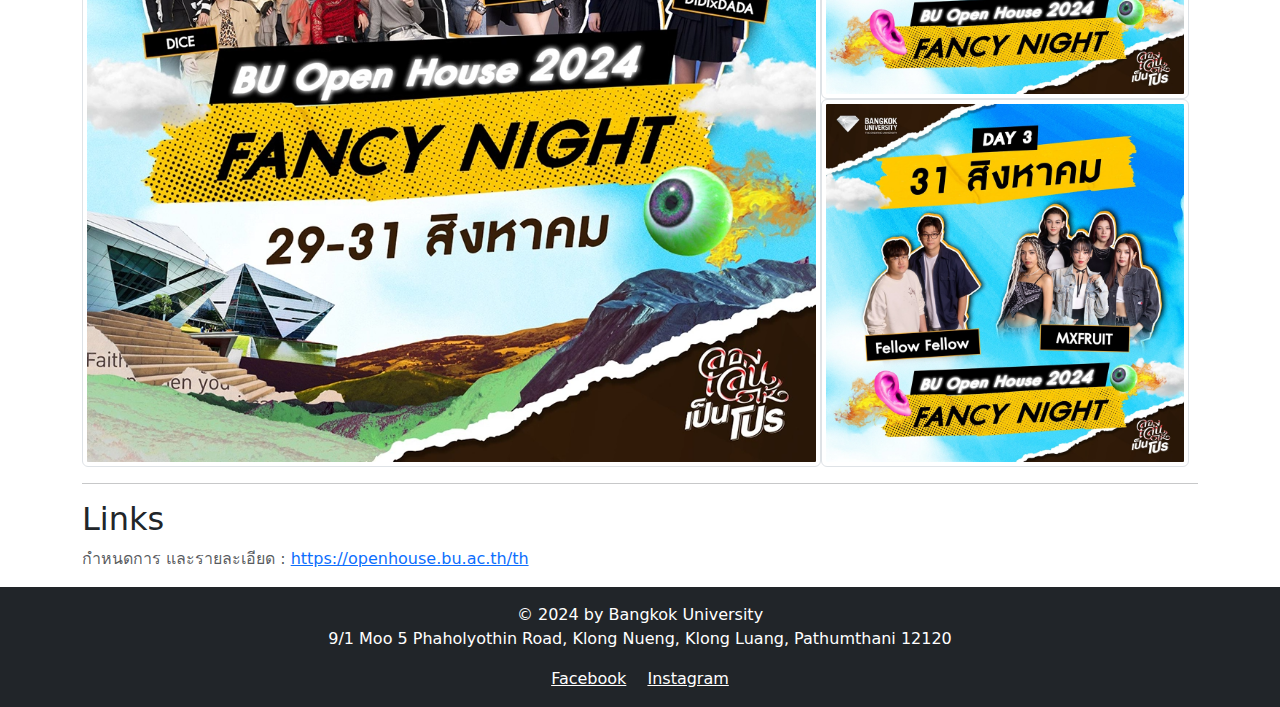
==== commit b548dd02: "edit about-highlight Images" ====
--- a/about.html
+++ b/about.html
@@ -13,7 +13,6 @@
     integrity="sha384-YvpcrYf0tY3lHB60NNkmXc5s9fDVZLESaAA55NDzOxhy9GkcIdslK1eN7N6jIeHz"
     crossorigin="anonymous"></script>
 
-  <!-- Navbar -->
   <!-- Navbar -->
   <nav class="navbar navbar-expand-lg navbar-dark bg-dark sticky-top">
     <div class="container-fluid">
@@ -74,8 +73,8 @@
     </div>
   </header>
 
-  <!-- Event Objectives Section -->
-  <section class="container my-5">
+  <!-- Event Objectives -->
+  <section class="container mt-5">
     <h2 class="text-dark">Event Objectives</h2>
     <p class="text-muted">
       BU OPEN HOUSE 2024 มาแล้ววว! 🔥 29-31 สิงหาคมนี้ 🔥 ปักหมุดรอเลย!<br>
@@ -90,23 +89,23 @@
     </p>
     <hr>
   </section>
-  <!-- Target Audience Section -->
-  <section class="container my-5">
+  <!-- Target Audience -->
+  <section class="container">
     <h2 class="text-dark">Target Audience</h2>
     <p class="text-dark">กลุ่มเป้าหมายหลัก :<span class="text-muted"> นักเรียนระดับมัธยมศึกษา</span></p>
     <p class="text-dark">กลุ่มเป้าหมายรอง :<span class="text-muted"> บุคคลทั่วไป</span></p>
     <hr>
   </section>
 
-  <!-- Expected BU DNA Skills Section -->
-  <section class="container my-5">
+  <!-- Expected BU DNA Skills -->
+  <section class="container">
     <h2 class="text-dark">Expected BU DNA Skills</h2>
     <p class="text-muted">Passion / Curiosity / Street Smart</p>
     <hr>
   </section>
 
-  <!-- Highlight Activities Section -->
-  <section class="container my-5">
+  <!-- Highlight Activities -->
+  <section class="container">
     <h2 class="text-dark">Highlight Activities</h2>
     <p class="text-muted">LINE UP ศิลปินที่ทุกคนรอคอย มาแล้ว! งาน BU OPEN HOUSE 2024 ปีนี้ ม.กรุงเทพ เดือดแน่นอน
       กิจกรรมแน่น จัดเต็มทุกวัน 29-31 สิงหาคม ห้ามพลาดแม้แต่วันเดียว!
@@ -118,28 +117,38 @@
       ณ มหาวิทยาลัยกรุงเทพ Main Campus
       <a href="https://goo.gl/maps/Tm9Cuz7K96CbmVB2A">https://goo.gl/maps/Tm9Cuz7K96CbmVB2A</a>
     </p>
-    <img src="Images/Con1.png" class="img-fluid">
+
     <div class="row">
-      <div class="col">
+      <div class="col-sm-12 d-flex">
+        <img src="Images/Con1.png" class="img-thumbnail" style="height: 69rem;">
+        <div class="row">
+          <div class="col-sm-12">
+            <img src="Images/Con2.png" class="img-thumbnail" style="width: 23rem;">
+            <img src="Images/Con3.png" class="img-thumbnail" style="width: 23rem;">
+            <img src="Images/Con4.png" class="img-thumbnail" style="width: 23rem;">
+          </div>
+        </div>
+      </div>
+      <!-- <div class="col d-flex align-items-center">
         <img src="Images/Con2.png" class="img-thumbnail">
       </div>
-      <div class="col">
+      <div class="col d-flex align-items-center">
         <img src="Images/Con3.png" class="img-thumbnail">
       </div>
       <div class="col">
         <img src="Images/Con4.png" class="img-thumbnail">
-      </div>
+      </div> -->
     </div>
     <hr>
   </section>
 
-  <!-- Link Section -->
-  <section class="container my-5">
+  <!-- Link -->
+  <section class="container">
     <h2 class="text-dark">Links</h2>
     <p class="text-muted">กำหนดการ และรายละเอียด : <a
         href="https://openhouse.bu.ac.th/th">https://openhouse.bu.ac.th/th</a></p>
-    <hr>
   </section>
+
   <!-- Footer -->
   <footer class="bg-dark text-white text-center py-3">
     <p>
